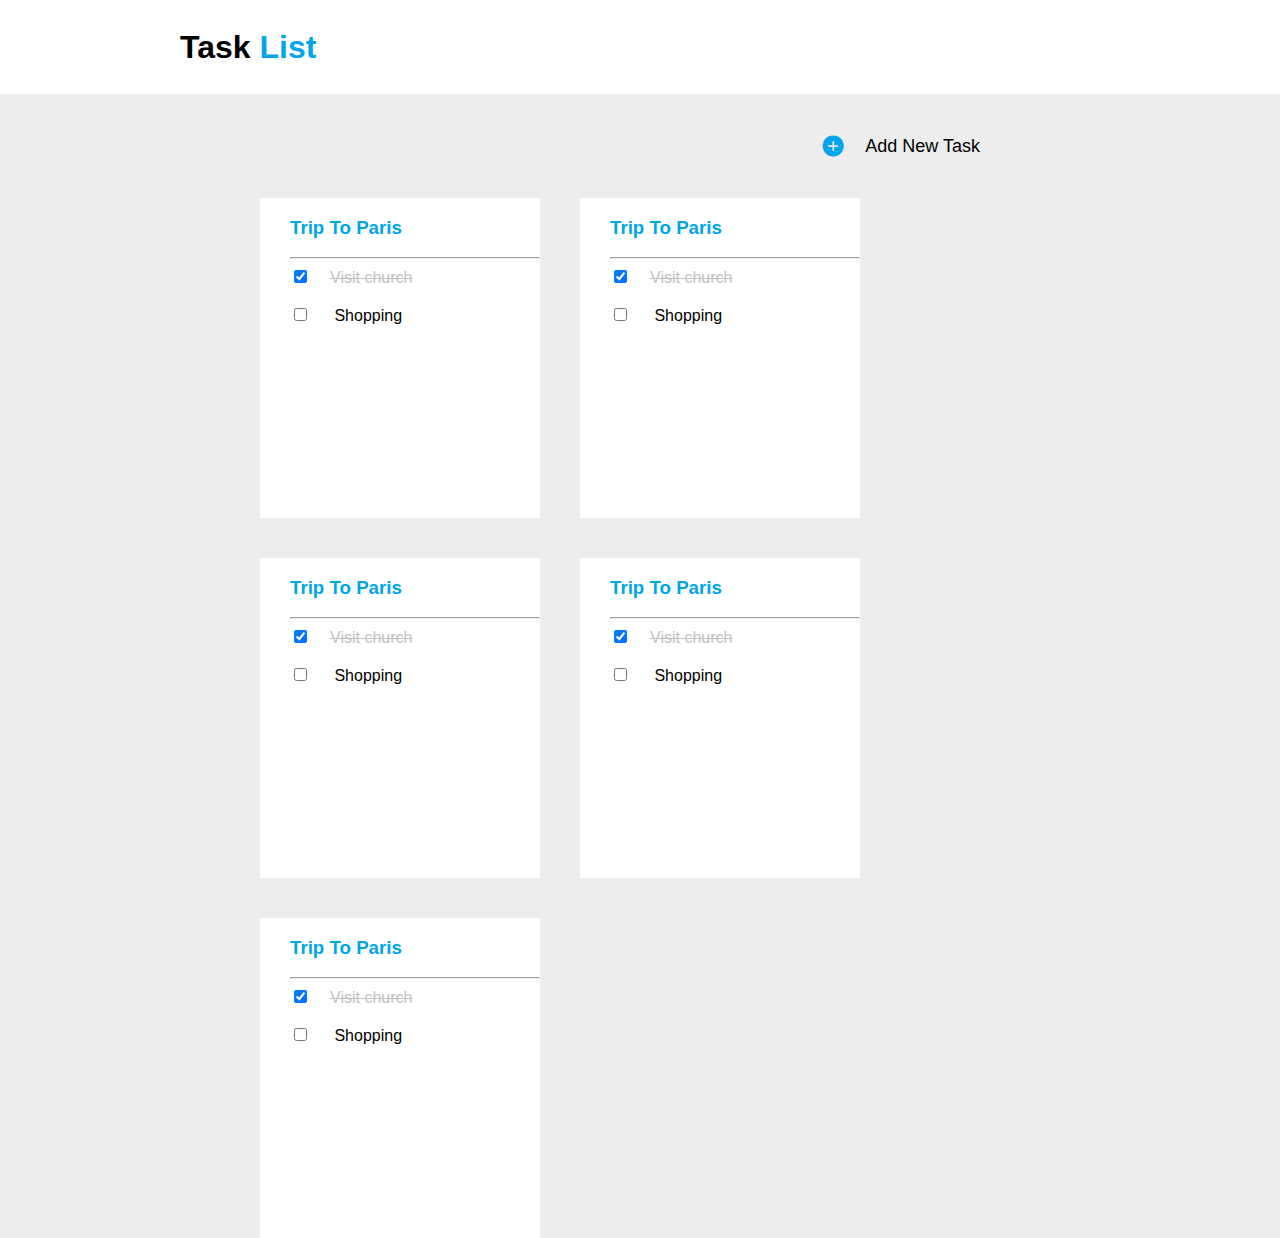
==== index.html @ 8b18506b "first commit" ====
<!DOCTYPE html>
<html lang="en">
  <head>
    <meta charset="UTF-8" />
    <meta name="viewport" content="width=device-width, initial-scale=1.0" />
    <title>Document</title>
    <link rel="stylesheet" href="./style.css" />

    <link
      rel="stylesheet"
      href="https://fonts.googleapis.com/css2?family=Material+Symbols+Outlined:opsz,wght,FILL,GRAD@20..48,100..700,0..1,-50..200"
    />
    <style>
      .material-symbols-outlined {
        font-variation-settings: "FILL" 1, "wght" 700, "GRAD" 200, "opsz" 48;
      }
    </style>
    <link
      rel="stylesheet"
      href="https://fonts.googleapis.com/css2?family=Material+Symbols+Outlined:opsz,wght,FILL,GRAD@48,700,1,200"
    />
  </head>
  <body>
    <div class="main">
      <div class="heading">
        <h1>Task <span style="color: #00a5ec">List</span></h1>
      </div>
     
      <a href="./index2.html" class="link">
      <div class="addbtn">
        <span class="material-symbols-outlined addicon"> add_circle </span>
        <span class="addText">Add New Task</span>
      </div>
    </a>

      <div class="container">
        

        <div class="card">
          <h3 style="color: #00a5ec;">Trip To Paris</h3>
          <hr />
          <input type="checkbox" name="paris" id="paris" checked /><label
            for="paris"
            style="
              text-decoration: line-through;
              margin-left: 20px;
              color: #c2c2c2;
            "
            >Visit church</label
          ><br />
          <br />

          <input type="checkbox" name="paris2" id="paris2" /><label
            for="paris2"
            style="margin-left: 20px"
          >
            Shopping</label
          ><br />
        </div>

        <div class="card">
            <h3 style="color: #00a5ec;">Trip To Paris</h3>
            <hr />
            <input type="checkbox" name="paris" id="paris" checked /><label
              for="paris"
              style="
                text-decoration: line-through;
                margin-left: 20px;
                color: #c2c2c2;
              "
              >Visit church</label
            ><br />
            <br />
  
            <input type="checkbox" name="paris2" id="paris2" /><label
              for="paris2"
              style="margin-left: 20px";
            >
              Shopping</label
            ><br />
          </div>
          <div class="card">
            <h3 style="color: #00a5ec;">Trip To Paris</h3>
            <hr />
            <input type="checkbox" name="paris" id="paris" checked /><label
              for="paris"
              style="
                text-decoration: line-through;
                margin-left: 20px;
                color: #c2c2c2;
              "
              >Visit church</label
            ><br />
            <br />
  
            <input type="checkbox" name="paris2" id="paris2" /><label
              for="paris2"
              style="margin-left: 20px"
            >
              Shopping</label
            ><br />
          </div>
          <div class="card">
            <h3 style="color: #00a5ec;">Trip To Paris</h3>
            <hr />
            <input type="checkbox" name="paris" id="paris" checked /><label
              for="paris"
              style="
                text-decoration: line-through;
                margin-left: 20px;
                color: #c2c2c2;
              "
              >Visit church</label
            ><br />
            <br />
  
            <input type="checkbox" name="paris2" id="paris2" /><label
              for="paris2"
              style="margin-left: 20px"
            >
              Shopping</label
            ><br />
          </div>
          <div class="card">
            <h3 style="color: #00a5ec;">Trip To Paris</h3>
            <hr />
            <input type="checkbox" name="paris" id="paris" checked /><label
              for="paris"
              style="
                text-decoration: line-through;
                margin-left: 20px;
                color: #c2c2c2;
              "
              >Visit church</label
            ><br />
            <br />
  
            <input type="checkbox" name="paris2" id="paris2" /><label
              for="paris2"
              style="margin-left: 20px"
            >
              Shopping</label
            ><br />
          </div>
          

      </div>
    </div>
  </body>
</html>
---- style.css ----
body{
    background-color: #EDEDED;
    margin: 0px;
    padding: 0px;
    font-family: 'Gill Sans', 'Gill Sans MT', Calibri, 'Trebuchet MS', sans-serif
}
.main{
display: flex;
flex-direction: column;
gap: 40px;
}
.heading{
    height:94px ;
    background-color: #FFFFFF;

    display: flex;
    align-items: center;
padding-left: 180px;
}
.addbtn{
    display: flex;
    justify-content: flex-end;
    margin-right: 300px;
    align-items: center;
    
}.addicon{
    color: #00a5ec;
    size: 100px;
}

.addText{
    font-size: 18px;
    margin-left: 20px;
}
.container{
    display: flex;
    flex: wrap;
    margin-right: 180px;
    margin-left: 260px;
    gap: 40px;
    flex-wrap: wrap;

}
.card{
    min-width: 280px;
    height: 320px;
    padding-left:30px ;
    background-color: white;
    box-sizing: border-box;
}
.card:hover{
    transform: translate(3px ,3px);
}
.link{
    text-decoration: none;
    color: black;
    
}
@media all and (min-width: 480px) and (max-width: 768px) { 

    .heading{
        height: 60px;
        display: flex;
        align-items: center;
        padding-left:12px  ;
    }
    .addText{
        display: none;
    }
    .addbtn{align-items: center;
    margin: auto;justify-content: center;}

    
.container{
    display: flex;
    flex-direction: column;
    margin-right: 0px;
    margin-left: 0px;
    align-items: center;

}
.card{
    display: flex;
    flex-direction: column;
    min-width: 180px;
    height: 320px;
    padding-left:30px ;
    background-color: white;
    box-sizing: border-box;
}
}
 
@media all and (max-width: 480px) {

    .heading{
        height: 60px;
        display: flex;
        align-items: center;
        padding-left:12px  ;
    }
    .addText{
        display: none;
    }
    .addbtn{align-items: center;margin: auto;justify-content: center;}
    .container{
        display: flex;
        flex-direction: column;
        margin-right: 0px;
        margin-left:0px;
        align-items: center;
    
    }
    .card{
        flex-direction: column;
        min-width: 250px;
        height: 320px;
        padding-left:30px ;
        background-color: white;
        box-sizing: border-box;
    }
 }
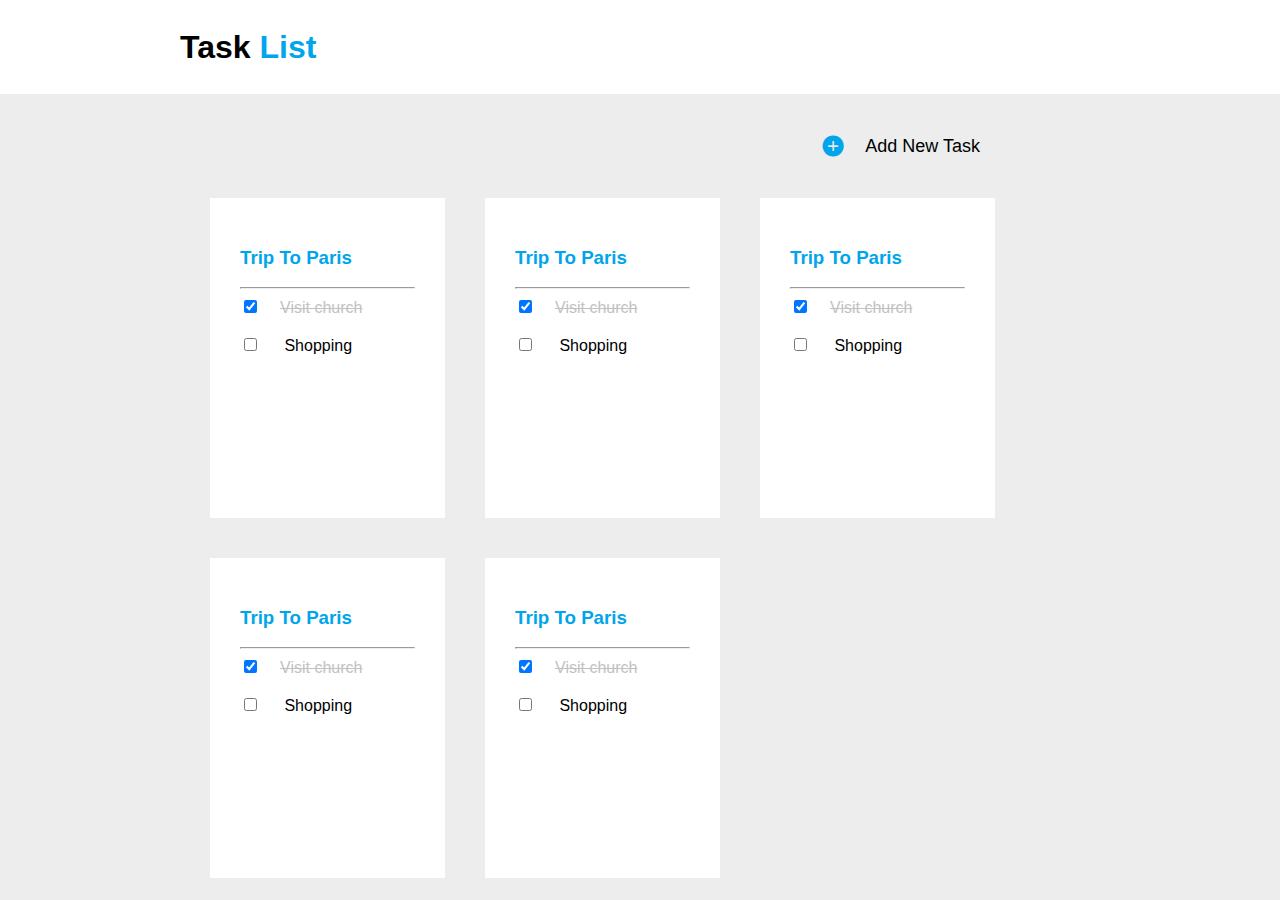
==== commit 2c3b3636: "thire" ====
--- a/index.html
+++ b/index.html
@@ -35,6 +35,7 @@
 
       <div class="container">
         
+        <a href="./index3.html">
 
         <div class="card">
           <h3 style="color: #00a5ec;">Trip To Paris</h3>
@@ -58,6 +59,10 @@
           ><br />
         </div>
 
+        </a>
+
+        <a href="./index3.html">
+
         <div class="card">
             <h3 style="color: #00a5ec;">Trip To Paris</h3>
             <hr />
@@ -79,6 +84,9 @@
               Shopping</label
             ><br />
           </div>
+</a>
+<a href="./index3.html">
+
           <div class="card">
             <h3 style="color: #00a5ec;">Trip To Paris</h3>
             <hr />
@@ -100,6 +108,10 @@
               Shopping</label
             ><br />
           </div>
+</a>
+
+<a href="./index3.html">
+
           <div class="card">
             <h3 style="color: #00a5ec;">Trip To Paris</h3>
             <hr />
@@ -121,6 +133,9 @@
               Shopping</label
             ><br />
           </div>
+</a>          
+<a href="./index3.html">
+
           <div class="card">
             <h3 style="color: #00a5ec;">Trip To Paris</h3>
             <hr />
@@ -142,7 +157,7 @@
               Shopping</label
             ><br />
           </div>
-          
+ </a>         
 
       </div>
     </div>
--- a/style.css
+++ b/style.css
@@ -1,122 +1,128 @@
-body{
-    background-color: #EDEDED;
-    margin: 0px;
-    padding: 0px;
-    font-family: 'Gill Sans', 'Gill Sans MT', Calibri, 'Trebuchet MS', sans-serif
+body {
+  background-color: #ededed;
+  margin: 0px;
+  padding: 0px;
+  font-family: "Gill Sans", "Gill Sans MT", Calibri, "Trebuchet MS", sans-serif;
 }
-.main{
-display: flex;
-flex-direction: column;
-gap: 40px;
+.main {
+  display: flex;
+  flex-direction: column;
+  gap: 40px;
 }
-.heading{
-    height:94px ;
-    background-color: #FFFFFF;
+.heading {
+  height: 94px;
+  background-color: #ffffff;
 
+  display: flex;
+  align-items: center;
+  padding-left: 180px;
+}
+.addbtn {
+  display: flex;
+  justify-content: flex-end;
+  margin-right: 300px;
+  align-items: center;
+}
+.addicon {
+  color: #00a5ec;
+  size: 100px;
+}
+a {
+  text-decoration: none;
+  color: black;
+}
+
+.addText {
+  font-size: 18px;
+  margin-left: 20px;
+}
+.container {
+  display: flex;
+  flex: wrap;
+  margin-right: 140px;
+  margin-left: 210px;
+  gap: 40px;
+  flex-wrap: wrap;
+}
+.card {
+  width: 235px;
+  height: 320px;
+  padding-left: 30px;
+  padding-right: 30px;
+  padding-top: 30px;
+  background-color: white;
+  box-sizing: border-box;
+}
+.card:hover {
+  transform: translate(3px, 3px);
+}
+.topheading{ display: flex;justify-content: space-between;padding-right: 50px;}
+.link {
+  text-decoration: none;
+  color: black;
+}
+@media all and (min-width: 480px) and (max-width: 768px) {
+  .heading {
+    height: 60px;
     display: flex;
     align-items: center;
-padding-left: 180px;
-}
-.addbtn{
-    display: flex;
-    justify-content: flex-end;
-    margin-right: 300px;
+    padding-left: 12px;
+  }
+  .addText {
+    display: none;
+  }
+  .addbtn {
     align-items: center;
-    
-}.addicon{
-    color: #00a5ec;
-    size: 100px;
-}
+    margin: auto;
+    justify-content: center;
+  }
 
-.addText{
-    font-size: 18px;
-    margin-left: 20px;
-}
-.container{
-    display: flex;
-    flex: wrap;
-    margin-right: 180px;
-    margin-left: 260px;
-    gap: 40px;
-    flex-wrap: wrap;
-
-}
-.card{
-    min-width: 280px;
-    height: 320px;
-    padding-left:30px ;
-    background-color: white;
-    box-sizing: border-box;
-}
-.card:hover{
-    transform: translate(3px ,3px);
-}
-.link{
-    text-decoration: none;
-    color: black;
-    
-}
-@media all and (min-width: 480px) and (max-width: 768px) { 
-
-    .heading{
-        height: 60px;
-        display: flex;
-        align-items: center;
-        padding-left:12px  ;
-    }
-    .addText{
-        display: none;
-    }
-    .addbtn{align-items: center;
-    margin: auto;justify-content: center;}
-
-    
-.container{
+  .container {
     display: flex;
     flex-direction: column;
     margin-right: 0px;
     margin-left: 0px;
     align-items: center;
-
-}
-.card{
+  }
+  .card {
     display: flex;
     flex-direction: column;
     min-width: 180px;
     height: 320px;
-    padding-left:30px ;
+    padding-left: 30px;
     background-color: white;
     box-sizing: border-box;
+  }
 }
+
+@media all and (max-width: 480px) {
+  .heading {
+    height: 60px;
+    display: flex;
+    align-items: center;
+    padding-left: 12px;
+  }
+  .addText {
+    display: none;
+  }
+  .addbtn {
+    align-items: center;
+    margin: auto;
+    justify-content: center;
+  }
+  .container {
+    display: flex;
+    flex-direction: column;
+    margin-right: 0px;
+    margin-left: 0px;
+    align-items: center;
+  }
+  .card {
+    flex-direction: column;
+    min-width: 250px;
+    height: 320px;
+    padding-left: 30px;
+    background-color: white;
+    box-sizing: border-box;
+  }
 }
- 
-@media all and (max-width: 480px) {
-
-    .heading{
-        height: 60px;
-        display: flex;
-        align-items: center;
-        padding-left:12px  ;
-    }
-    .addText{
-        display: none;
-    }
-    .addbtn{align-items: center;margin: auto;justify-content: center;}
-    .container{
-        display: flex;
-        flex-direction: column;
-        margin-right: 0px;
-        margin-left:0px;
-        align-items: center;
-    
-    }
-    .card{
-        flex-direction: column;
-        min-width: 250px;
-        height: 320px;
-        padding-left:30px ;
-        background-color: white;
-        box-sizing: border-box;
-    }
- }
- 